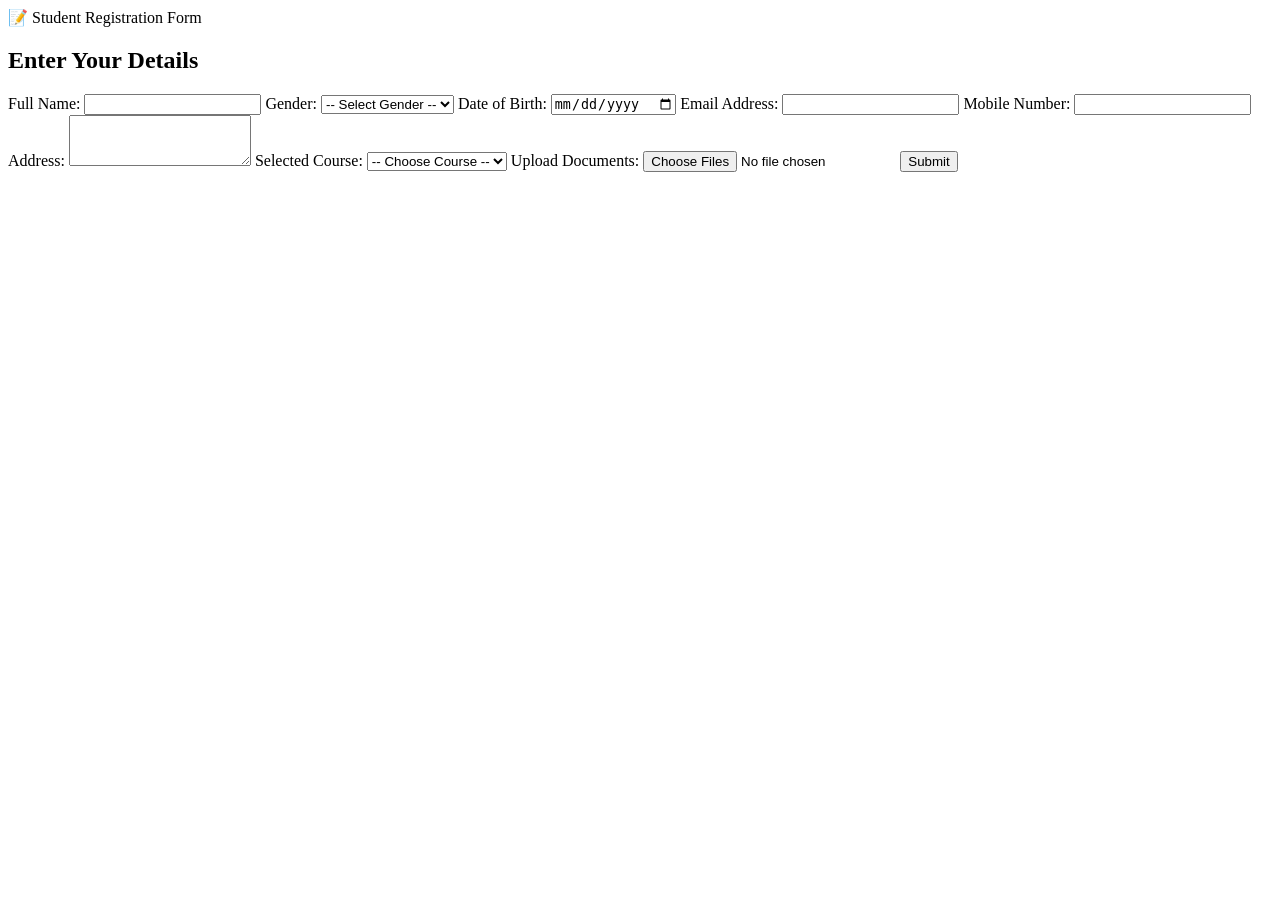
==== details.html @ b1597280 "Add files via upload" ====
<!DOCTYPE html>
<html>
<head>
  <title>Student Registration</title>
  <link rel="stylesheet" href="C:\Users\Admin\Desktop\WEBSITE\style.css">
</head>
<body>
  <div class="header-banner">📝 Student Registration Form</div>
  <div class="form-container">
    <h2>Enter Your Details</h2>
    <form enctype="multipart/form-data">

      <!-- Full Name -->
      <label for="studentName">Full Name:</label>
      <input type="text" id="studentName" name="studentName" required>

      <!-- Gender -->
      <label for="gender">Gender:</label>
      <select id="gender" name="gender" required>
        <option value="">-- Select Gender --</option>
        <option value="Male">Male</option>
        <option value="Female">Female</option>
        <option value="Other">Other</option>
      </select>

      <!-- Date of Birth -->
      <label for="dob">Date of Birth:</label>
      <input type="date" id="dob" name="dob" required>

      <!-- Email -->
      <label for="email">Email Address:</label>
      <input type="email" id="email" name="email" required>

      <!-- Mobile -->
      <label for="mobile">Mobile Number:</label>
      <input type="tel" id="mobile" name="mobile" required>

      <!-- Address -->
      <label for="address">Address:</label>
      <textarea id="address" name="address" rows="3" required></textarea>

      <!-- Selected Course -->
      <label for="course">Selected Course:</label>
      <select id="course" name="course" required>
        <option value="">-- Choose Course --</option>
        <option value="BSCIT">BSCIT</option>
        <option value="BSCS">BSCS</option>
        <option value="BCA">BCA</option>
        <option value="BCOM">BCOM</option>
        <option value="BA">BA</option>
        <option value="BBA">BBA</option>
      </select>

      <!-- Document Upload -->
      <label for="documents">Upload Documents:</label>
      <input type="file" id="documents" name="documents" multiple accept=".pdf,.jpg,.jpeg,.png" required>

      <!-- Submit -->
      <button type="submit">Submit</button>
    </form>
  </div>
</body>
</html>
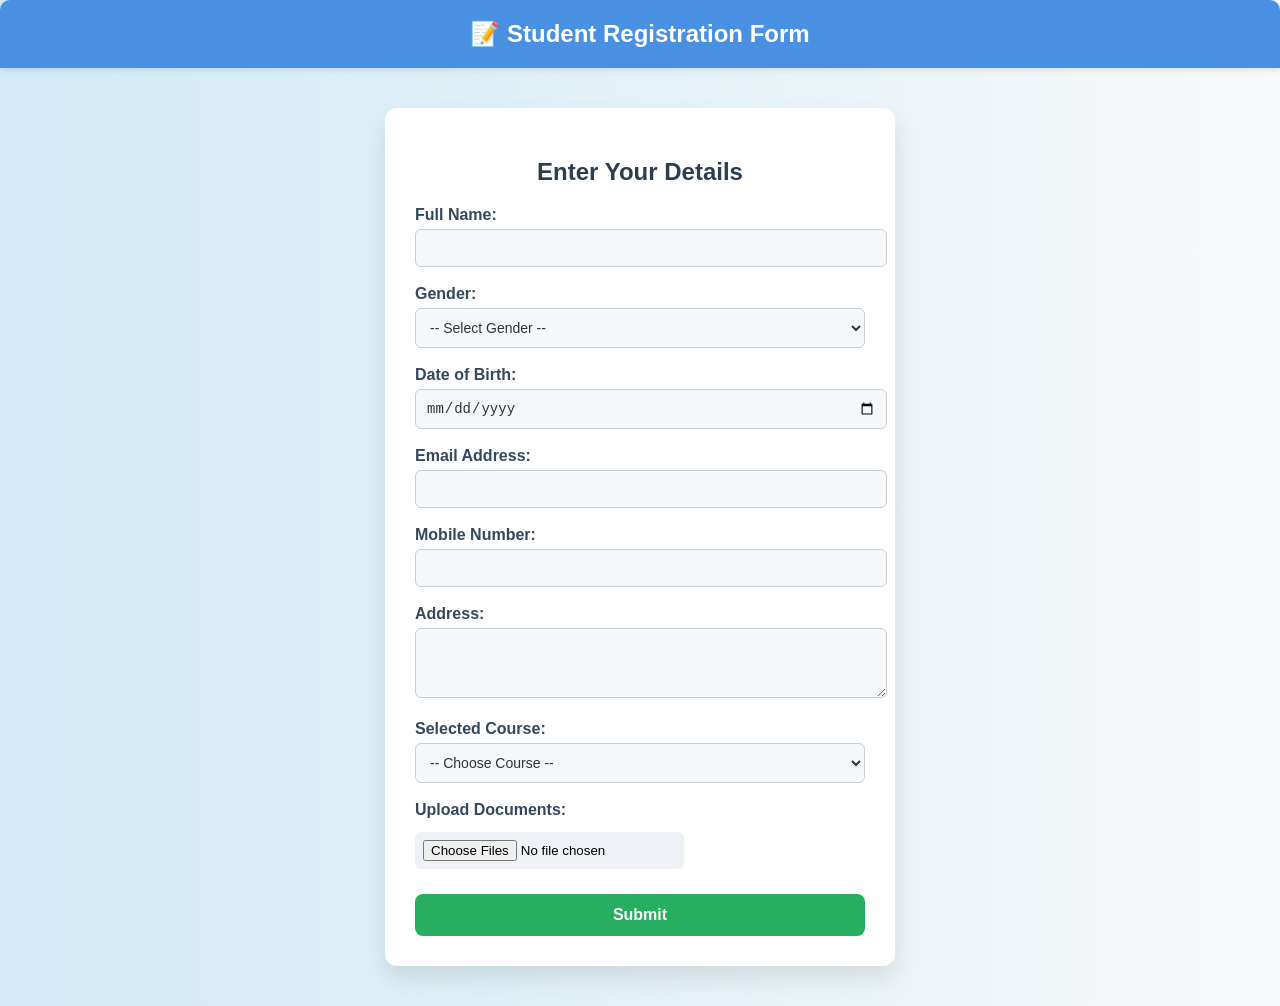
==== commit 62f80ec6: "Update details.html" ====
--- a/details.html
+++ b/details.html
@@ -2,7 +2,7 @@
 <html>
 <head>
   <title>Student Registration</title>
-  <link rel="stylesheet" href="C:\Users\Admin\Desktop\WEBSITE\style.css">
+  <link rel="stylesheet" href="style.css">
 </head>
 <body>
   <div class="header-banner">📝 Student Registration Form</div>
--- a/style.css
+++ b/style.css
@@ -0,0 +1,200 @@
+/* 🌟 Base Styling */
+body {
+  font-family: 'Segoe UI', sans-serif;
+  background: linear-gradient(to right, #d1eaf5, #f8f9fa);
+  margin: 0;
+  padding: 0;
+  min-height: 100vh;
+  display: flex;
+  flex-direction: column;
+}
+
+
+/* 🔷 Header Banner */
+.header-banner {
+  background-color: #4a90e2;
+  color: #ffffff;
+  padding: 20px;
+  font-size: 24px;
+  font-weight: bold;
+  text-align: center;
+  border-top-left-radius: 10px;
+  border-top-right-radius: 10px;
+  box-shadow: 0 2px 6px rgba(0,0,0,0.1);
+}
+
+/* 📦 Center Wrapper for Login */
+.center-wrapper {
+  flex: 1;
+  display: flex;
+  justify-content: center;
+  align-items: center;
+  padding: 0 20px;
+  height: calc(100vh - 80px);
+}
+
+/* 📦 Login Box */
+.login-box {
+  width: 400px;
+  background-color: #ffffff;
+  padding: 30px;
+  border-radius: 10px;
+  box-shadow: 0 12px 24px rgba(0, 0, 0, 0.1);
+  text-align: center;
+}
+
+.login-box h2 {
+  color: #2c3e50;
+  margin-bottom: 20px;
+}
+
+.login-box label {
+  display: block;
+  margin-top: 15px;
+  font-weight: bold;
+  color: #34495e;
+}
+
+.login-box input[type="text"],
+.login-box input[type="password"] {
+  width: 100%;
+  padding: 10px;
+  margin-top: 5px;
+  border: 1px solid #ccc;
+  border-radius: 6px;
+  background-color: #f9f9f9;
+}
+
+/* 🎯 Button Group */
+.button-group {
+  margin-top: 25px;
+}
+
+button[type="submit"] {
+  padding: 10px 20px;
+  background-color: #27ae60;
+  color: white;
+  border: none;
+  border-radius: 6px;
+  cursor: pointer;
+  font-size: 16px;
+  margin-right: 10px;
+}
+
+button[type="submit"]:hover {
+  background-color: #219150;
+}
+
+.btn-secondary {
+  display: inline-block;
+  padding: 10px 20px;
+  background-color: #5dade2;
+  color: white;
+  text-decoration: none;
+  border-radius: 6px;
+  font-size: 16px;
+  transition: background-color 0.3s ease;
+}
+
+.btn-secondary:hover {
+  background-color: #3498db;
+}
+
+/* 🧾 Form Container */
+.form-container {
+  width: 450px;
+  margin: 40px auto;
+  background-color: #ffffff;
+  padding: 30px;
+  border-radius: 12px;
+  box-shadow: 0 12px 24px rgba(0, 0, 0, 0.1);
+  text-align: center;
+}
+
+/* 📝 Headings */
+h2 {
+  color: #2c3e50;
+  margin-bottom: 20px;
+}
+
+/* 🔖 Labels and Inputs */
+form {
+  text-align: left;
+}
+
+label {
+  display: block;
+  margin-top: 18px;
+  margin-bottom: 5px;
+  font-weight: bold;
+  color: #34495e;
+}
+
+/* 🔵 Text, Email, Dropdown, Date */
+input[type="text"],
+input[type="email"],
+input[type="tel"],
+input[type="date"],
+select,
+textarea {
+  width: 100%;
+  padding: 10px;
+  border: 1px solid #cccccc;
+  border-radius: 6px;
+  background-color: #f4f8fb;
+  font-size: 14px;
+  color: #333;
+  transition: border-color 0.2s ease;
+}
+
+input:focus,
+select:focus,
+textarea:focus {
+  border-color: #4a90e2;
+  outline: none;
+}
+
+/* 📄 File Upload */
+input[type="file"] {
+  margin-top: 8px;
+  background-color: #eef2f7;
+  padding: 8px;
+  border-radius: 6px;
+}
+
+/* 📍 Textarea */
+textarea {
+  resize: vertical;
+}
+
+/* ✅ Form Submit Button */
+.form-container button[type="submit"] {
+  margin-top: 25px;
+  width: 100%;
+  padding: 12px;
+  background-color: #27ae60;
+  color: white;
+  font-weight: bold;
+  border: none;
+  border-radius: 8px;
+  cursor: pointer;
+  font-size: 16px;
+  transition: background-color 0.3s ease;
+}
+
+.form-container button[type="submit"]:hover {
+  background-color: #219150;
+}
+
+/* 🖼️ Responsive Enhancements */
+@media (max-width: 500px) {
+  .form-container,
+  .login-box {
+    width: 90%;
+    padding: 20px;
+  }
+
+  .header-banner {
+    font-size: 20px;
+  }
+}
